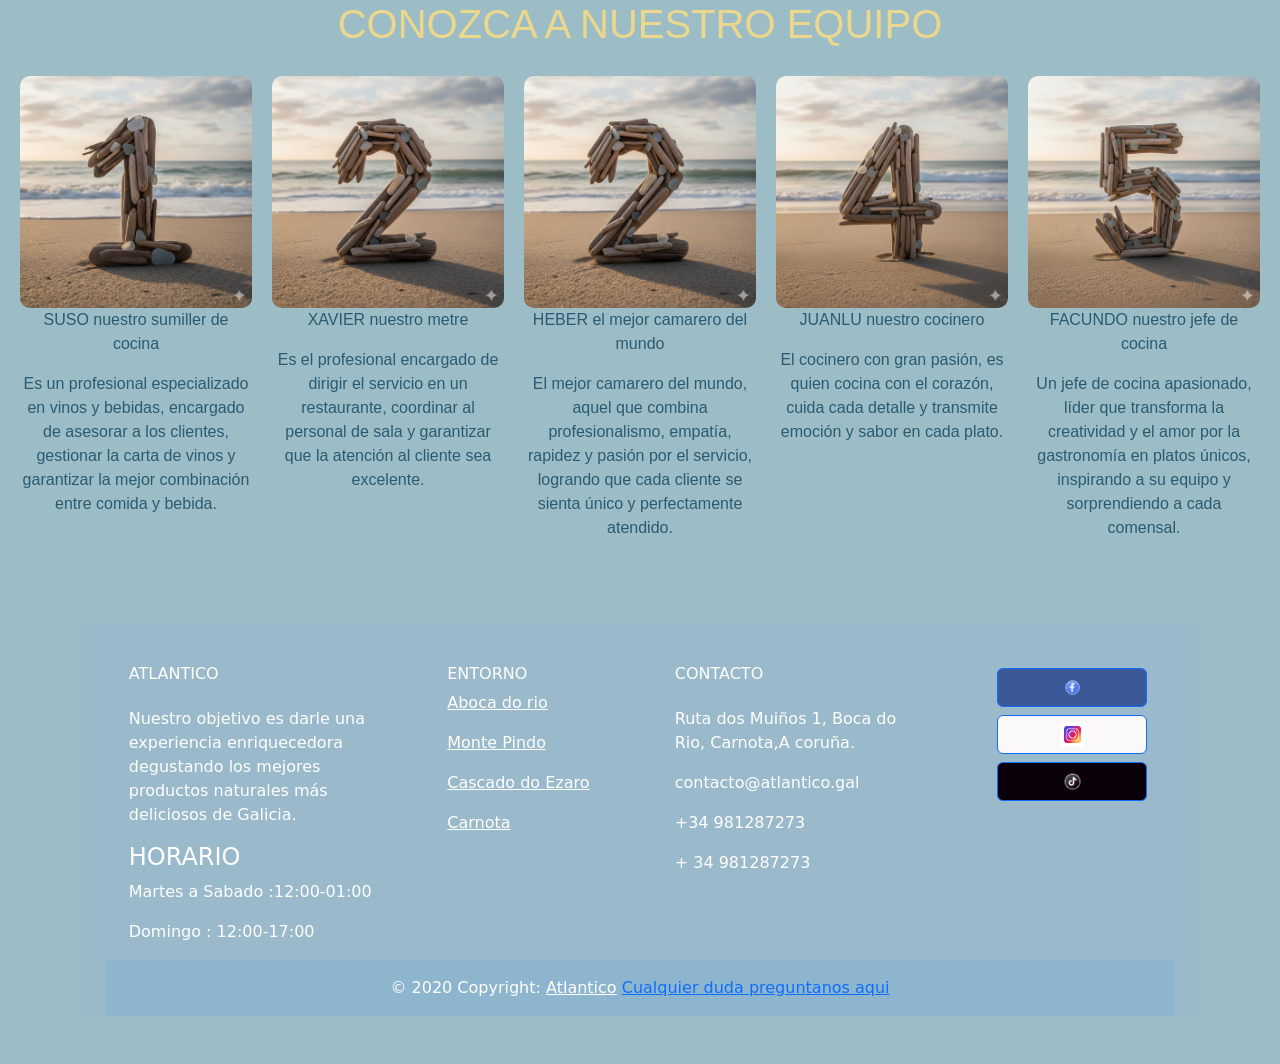
==== aboutUs.html @ 93dc54bc "patch:change name folder css" ====
<!DOCTYPE html>
<html lang="es">

<head>
    <meta charset="UTF-8">
    <meta name="viewport" content="width=device-width, initial-scale=1.0">
    <link href="https://cdn.jsdelivr.net/npm/bootstrap@5.3.8/dist/css/bootstrap.min.css" rel="stylesheet"
        integrity="sha384-sRIl4kxILFvY47J16cr9ZwB07vP4J8+LH7qKQnuqkuIAvNWLzeN8tE5YBujZqJLB" crossorigin="anonymous">
    <link rel="stylesheet" href="css/aboutUs.css">
    <title>Document</title>
</head>

<body>
    <main>
        <h1>CONOZCA A NUESTRO EQUIPO</h1>

        <div class="galeria-grid">
            <div class="suso">
                <img src="css/Gemini_Generated_Image_5oo7qg5oo7qg5oo7.png" alt="Foto 1">
                <p>SUSO nuestro sumiller de cocina</p>
                <p>Es un profesional especializado en vinos y bebidas, encargado de asesorar a los clientes, gestionar la carta de vinos y garantizar la mejor combinación entre comida y bebida.</p>
            </div>
            <div class="xavier">
                <img src="css/Gemini_Generated_Image_nx3ekwnx3ekwnx3e.png" alt="Foto 2">
                <p>XAVIER nuestro metre</p>
                <p>Es el profesional encargado de dirigir el servicio en un restaurante, coordinar al personal de sala y garantizar que la atención al cliente sea excelente.</p>
            </div>
            <div class="heber">
                <img src="css/Gemini_Generated_Image_nx3ekwnx3ekwnx3e.png" alt="Foto 3">
                <p>HEBER el mejor camarero del mundo</p>
                <p>El mejor camarero del mundo, aquel que combina profesionalismo, empatía, rapidez y pasión por el servicio, logrando que cada cliente se sienta único y perfectamente atendido.</p>
            </div>
            <div class="juanlu">
                <img src="css/Gemini_Generated_Image_pfg4xdpfg4xdpfg4.png" alt="Foto 4">
                <p>JUANLU nuestro cocinero</p>
                <p>El cocinero con gran pasión, es quien cocina con el corazón, cuida cada detalle y transmite emoción y sabor en cada plato.</p>
            </div>
            <div class="facundo">
                <img src="css/Gemini_Generated_Image_gfee1ggfee1ggfee.png" alt="Foto 5">
                <p>FACUNDO nuestro jefe de cocina</p>
                <p>Un jefe de cocina apasionado, líder que transforma la creatividad y el amor por la gastronomía en platos únicos, inspirando a su equipo y sorprendiendo a cada comensal.</p>
            </div>
        </div>



    </main>



    <footer>

        <div class="container my-5">

            <footer class="text-center text-lg-start text-white" style="background-color: #9ab9ca">
                <div class="container p-4 pb-0">
                    <section class="">
                        <div class="row">
                            <div class="col-md-3 col-lg-3 col-xl-3 mx-auto mt-3">
                                <h6 class="text-uppercase mb-4 font-weight-bold">
                                    Atlantico
                                </h6>
                                <p>
                                    Nuestro objetivo es darle una experiencia enriquecedora degustando los mejores
                                    productos naturales más deliciosos de Galicia.
                                </p>
                                <h4>HORARIO</h4>
                                <p>Martes a Sabado :12:00-01:00</p>
                                <p>Domingo : 12:00-17:00</p>
                            </div>

                            <div class="col-md-2 col-lg-2 col-xl-2 mx-auto mt-3">
                                <h6 class="entorno">ENTORNO</h6>
                                <p>
                                    <a class="bocaDoRio text-white" role="button"
                                        href="https://www.turismo.gal/recurso/-/detalle/10323/carnota?langId=es_ES&tp=3&ctre=15">Aboca
                                        do rio</a>
                                </p>
                                <p>
                                    <a class="montePindo text-white" role="button"
                                        href="https://es.wikipedia.org/wiki/Monte_Pindo">Monte Pindo</a>
                                </p>
                                <p>
                                    <a class="cascadaDoEzaro text-white" role="button"
                                        href="https://www.tuscasasrurales.com/blog/cascada-de-ezaro/">Cascado do
                                        Ezaro</a>
                                </p>
                                <p>
                                    <a class="carnota text-white" role="button"
                                        href="https://es.wikipedia.org/wiki/Carnota_(La_Coru%C3%B1a)">Carnota</a>

                                </p>

                            </div>

                            <hr class="w-100 clearfix d-md-none" />

                            <hr class="w-100 clearfix d-md-none" />

                            <div class="col-md-4 col-lg-3 col-xl-3 mx-auto mt-3">
                                <h6 class="text-uppercase mb-4 font-weight-bold">Contacto</h6>
                                <p><i class="fas fa-home mr-3"></i>Ruta dos Muiños 1, Boca do Rio, Carnota,A coruña.</p>
                                <p><i class="fas fa-envelope mr-3"></i>contacto@atlantico.gal</p>
                                <p><i class="fas fa-phone mr-3"></i>+34 981287273</p>
                                <p><i class="fas fa-print mr-3"></i> + 34 981287273</p>

                            </div>


                            <div class="col-md-3 col-lg-2 col-xl-2 mx-auto mt-3">
                                <a class="btn btn-primary btn-floating m-1" style="background-color: #3b5998" href=""
                                    role="button"><img src="css/10464408.png" width="20%"></a>

                                <a class="btn btn-primary btn-floating m-1" style="background-color: #faf8f8" href="#!"
                                    role="button"><img src="css/2227.jpg" width="20%"></a>

                                <a class="btn btn-primary btn-floating m-1" style="background-color: #0a000a" href="#!"
                                    role="button"><img src="css/10464230.png" width="20%"></a>

                            </div>
                        </div>

                    </section>



                    <div class="text-center p-3" style="background-color: rgba(89, 167, 219, 0.2)">
                        © 2020 Copyright:
                        <a class="text-white" href="">Atlantico</a>
                        <a href="" class="boton">Cualquier duda preguntanos aqui</a>
                    </div>


            </footer>





            <script src="https://cdn.jsdelivr.net/npm/bootstrap@5.3.8/dist/js/bootstrap.bundle.min.js"
                integrity="sha384-FKyoEForCGlyvwx9Hj09JcYn3nv7wiPVlz7YYwJrWVcXK/BmnVDxM+D2scQbITxI"
                crossorigin="anonymous"></script>


</body>

</html>
---- css/aboutUs.css ----
body {
    background-color: #9CBDC6;
}

.galeria-grid {
    display: grid;
    grid-template-columns: repeat(auto-fit, minmax(180px, 1fr));
    gap: 20px;
    padding: 20px;
}
h1{
    text-align: center;
    color:#ECD88C ;
    font-family:  Arial, sans-serif;
}

.suso {
    text-align: center;
    font-family:  Arial, sans-serif;
    color: #295B72;
}

.suso img {
    width: 100%;
    border-radius: 10px;

}

.xavier {
    text-align: center;
    font-family:  Arial, sans-serif;
    color: #295B72;
}

.xavier img {
    width: 100%;
    border-radius: 10px;
}

.heber {
    text-align: center;
    font-family:  Arial, sans-serif;
    color: #295B72;
}

.heber img {
    width: 100%;
    border-radius: 10px;
}
.juanlu {
    text-align: center;
    font-family:  Arial, sans-serif;
    color: #295B72;
}

.juanlu img {
    width: 100%;
    border-radius: 10px;
}
.facundo {
    text-align: center;
    font-family:  Arial, sans-serif;
    color: #295B72;
}

.facundo img {
    width: 100%;
    border-radius: 10px;
}
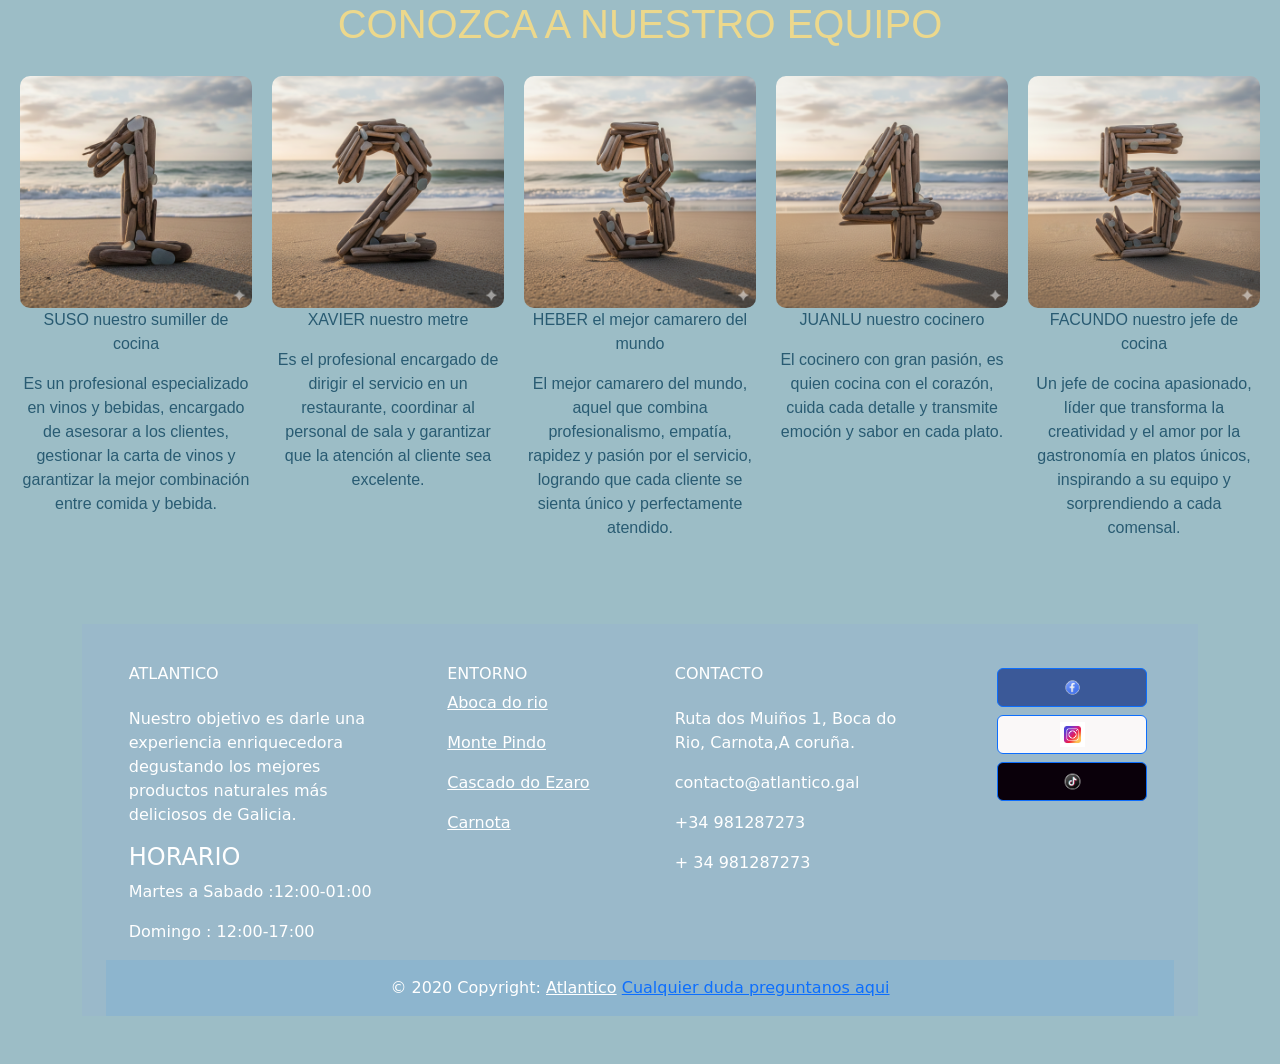
==== commit a6c3b05f: "get:error" ====
--- a/aboutUs.html
+++ b/aboutUs.html
@@ -26,7 +26,7 @@
                 <p>Es el profesional encargado de dirigir el servicio en un restaurante, coordinar al personal de sala y garantizar que la atención al cliente sea excelente.</p>
             </div>
             <div class="heber">
-                <img src="css/Gemini_Generated_Image_nx3ekwnx3ekwnx3e.png" alt="Foto 3">
+                <img src="css/Gemini_Generated_Image_fg3skkfg3skkfg3s.png" alt="Foto 3">
                 <p>HEBER el mejor camarero del mundo</p>
                 <p>El mejor camarero del mundo, aquel que combina profesionalismo, empatía, rapidez y pasión por el servicio, logrando que cada cliente se sienta único y perfectamente atendido.</p>
             </div>
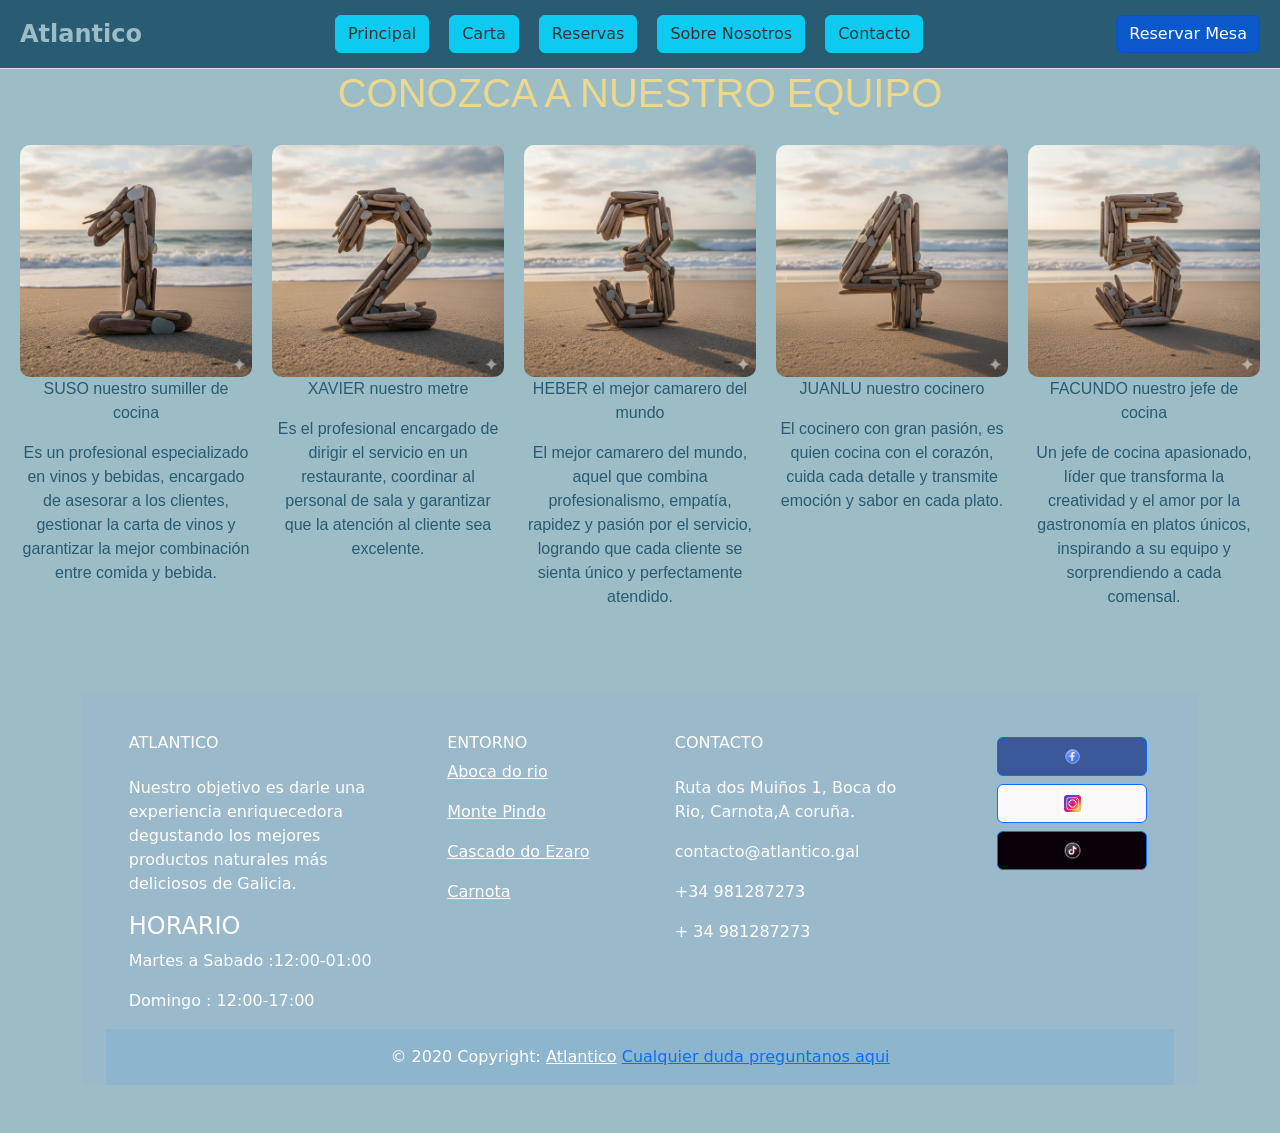
==== commit 41784586: "post:header" ====
--- a/aboutUs.html
+++ b/aboutUs.html
@@ -11,6 +11,29 @@
 </head>
 
 <body>
+
+<header class="header">
+        <nav class="nav">
+            <div class="logo">Atlantico</div>
+            <ul class="menu">
+                <li><a href="../index.html" class="btn btn-info">Principal</a></li>
+                <li><a href="#"class="btn btn-info">Carta</a></li>
+                <li><a href="#"class="btn btn-info">Reservas</a></li>
+                <li><a href="html/aboutUs.html" class="btn btn-info">Sobre Nosotros</a></li>
+                <li><a href="#"class="btn btn-info">Contacto</a></li>
+            </ul>
+            <a class="btn btn-primary active" href="#">Reservar Mesa</a>
+        </nav>
+    </header>
+
+
+
+
+
+
+
+
+
     <main>
         <h1>CONOZCA A NUESTRO EQUIPO</h1>
 
--- a/css/aboutUs.css
+++ b/css/aboutUs.css
@@ -1,6 +1,65 @@
 body {
     background-color: #9CBDC6;
 }
+
+
+.top-bar {
+    background-color: #333;
+    color: white;
+    padding: 5px 20px;
+    display: flex;
+    gap: 20px;
+    font-size: 14px;
+}
+
+.header .nav {
+    display: flex;
+    justify-content: space-between;
+    align-items: center;
+    padding: 15px 20px;
+    background-color: #295B72;
+    border-bottom: 1px solid #ddd;
+}
+
+.logo {
+    font-size: 24px;
+    font-weight: bold;
+    color: #9CBDC6;
+}
+
+.menu {
+    list-style: none;
+    display: flex;
+    gap: 20px;
+    margin: 0;
+    padding: 0;
+}
+
+.menu a {
+    text-decoration: none;
+    color: #333;
+    font-weight: 500;
+}
+
+.menu a:hover {
+    color: #c0392b;
+}
+
+.btn-reserva {
+    padding: 10px 15px;
+    background-color: #c0392b;
+    color: white;
+    text-decoration: none;
+    border-radius: 5px;
+    font-weight: bold;
+}
+
+.btn-reserva:hover {
+    background-color: #a43226;
+}
+
+
+
 
 .galeria-grid {
     display: grid;
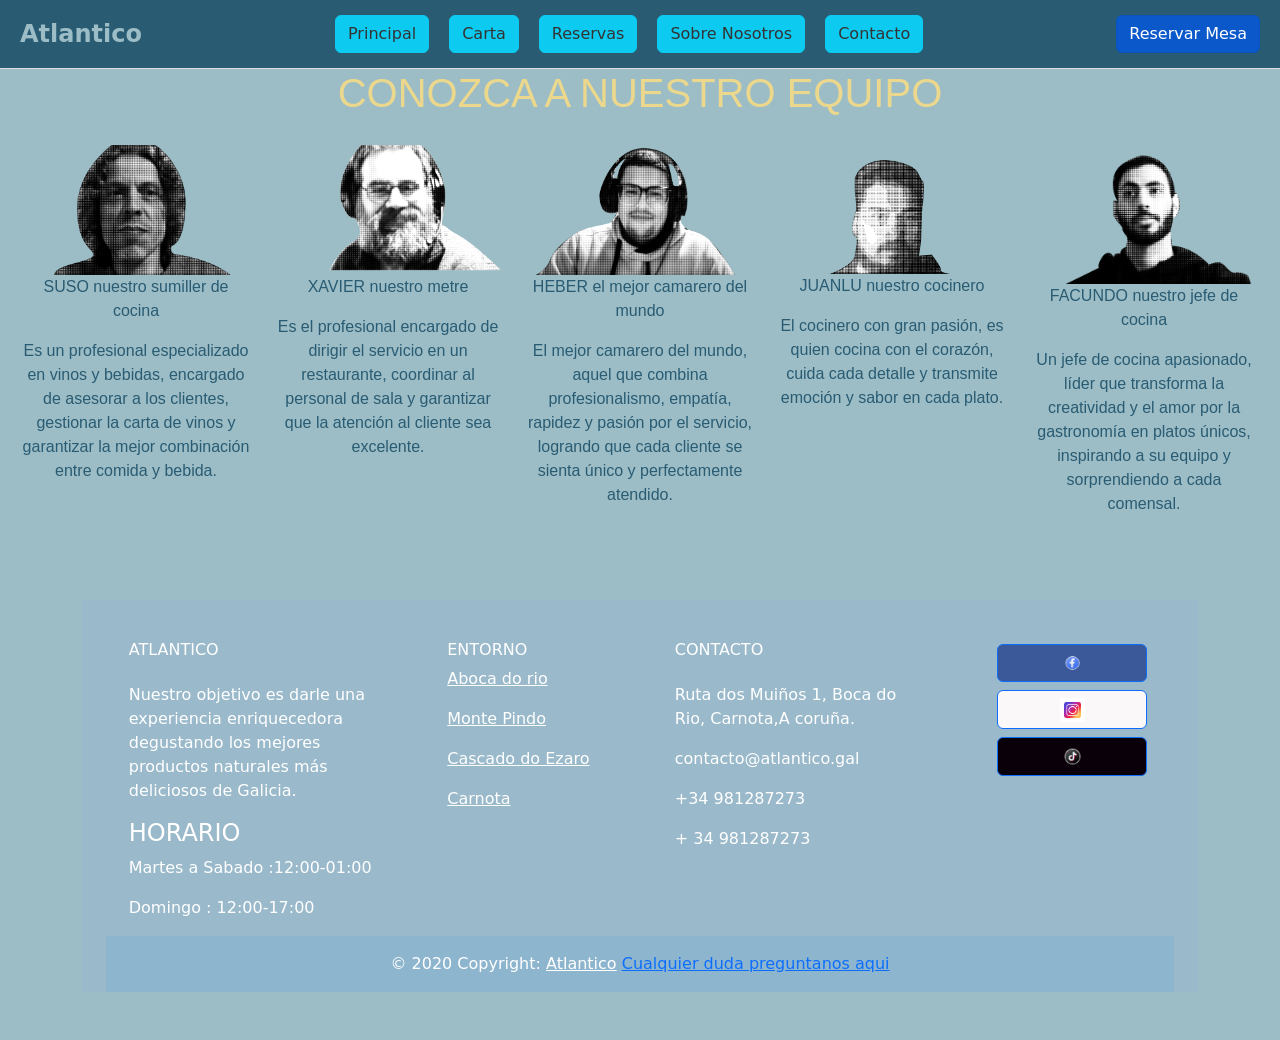
==== commit 71560bac: "patch:add image" ====
--- a/aboutUs.html
+++ b/aboutUs.html
@@ -39,27 +39,27 @@
 
         <div class="galeria-grid">
             <div class="suso">
-                <img src="css/Gemini_Generated_Image_5oo7qg5oo7qg5oo7.png" alt="Foto 1">
+                <img src="css/xuxo.png" alt="Suso nuestro sumiller">
                 <p>SUSO nuestro sumiller de cocina</p>
                 <p>Es un profesional especializado en vinos y bebidas, encargado de asesorar a los clientes, gestionar la carta de vinos y garantizar la mejor combinación entre comida y bebida.</p>
             </div>
             <div class="xavier">
-                <img src="css/Gemini_Generated_Image_nx3ekwnx3ekwnx3e.png" alt="Foto 2">
+                <img src="css/xabier.png" alt="xavier nuestro metre">
                 <p>XAVIER nuestro metre</p>
                 <p>Es el profesional encargado de dirigir el servicio en un restaurante, coordinar al personal de sala y garantizar que la atención al cliente sea excelente.</p>
             </div>
             <div class="heber">
-                <img src="css/Gemini_Generated_Image_fg3skkfg3skkfg3s.png" alt="Foto 3">
+                <img src="css/heber.png" alt="El mejor camarero del mundo">
                 <p>HEBER el mejor camarero del mundo</p>
                 <p>El mejor camarero del mundo, aquel que combina profesionalismo, empatía, rapidez y pasión por el servicio, logrando que cada cliente se sienta único y perfectamente atendido.</p>
             </div>
             <div class="juanlu">
-                <img src="css/Gemini_Generated_Image_pfg4xdpfg4xdpfg4.png" alt="Foto 4">
+                <img src="css/juanLuis.png" alt="Juan Luis nuestro cocinero">
                 <p>JUANLU nuestro cocinero</p>
                 <p>El cocinero con gran pasión, es quien cocina con el corazón, cuida cada detalle y transmite emoción y sabor en cada plato.</p>
             </div>
             <div class="facundo">
-                <img src="css/Gemini_Generated_Image_gfee1ggfee1ggfee.png" alt="Foto 5">
+                <img src="css/facu.png" alt="Facundo nuestro jefe de cocina">
                 <p>FACUNDO nuestro jefe de cocina</p>
                 <p>Un jefe de cocina apasionado, líder que transforma la creatividad y el amor por la gastronomía en platos únicos, inspirando a su equipo y sorprendiendo a cada comensal.</p>
             </div>
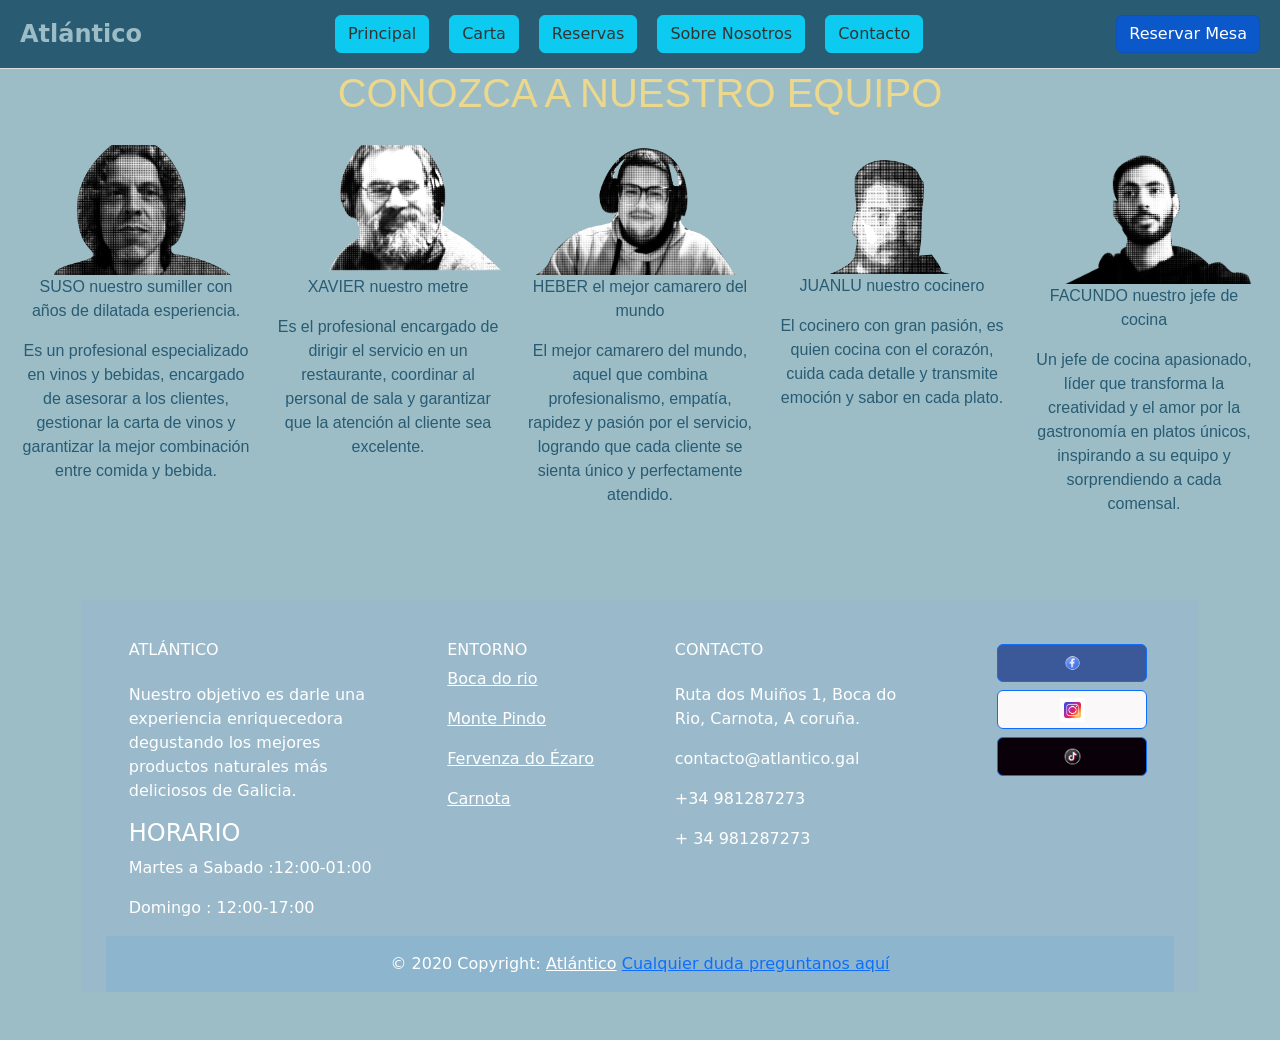
==== commit 95ec7766: "patch:modify words" ====
--- a/aboutUs.html
+++ b/aboutUs.html
@@ -14,7 +14,7 @@
 
 <header class="header">
         <nav class="nav">
-            <div class="logo">Atlantico</div>
+            <div class="logo">Atlántico</div>
             <ul class="menu">
                 <li><a href="../index.html" class="btn btn-info">Principal</a></li>
                 <li><a href="#"class="btn btn-info">Carta</a></li>
@@ -26,21 +26,13 @@
         </nav>
     </header>
 
-
-
-
-
-
-
-
-
     <main>
         <h1>CONOZCA A NUESTRO EQUIPO</h1>
 
         <div class="galeria-grid">
             <div class="suso">
                 <img src="css/xuxo.png" alt="Suso nuestro sumiller">
-                <p>SUSO nuestro sumiller de cocina</p>
+                <p>SUSO nuestro sumiller con años de dilatada esperiencia.</p>
                 <p>Es un profesional especializado en vinos y bebidas, encargado de asesorar a los clientes, gestionar la carta de vinos y garantizar la mejor combinación entre comida y bebida.</p>
             </div>
             <div class="xavier">
@@ -81,7 +73,7 @@
                         <div class="row">
                             <div class="col-md-3 col-lg-3 col-xl-3 mx-auto mt-3">
                                 <h6 class="text-uppercase mb-4 font-weight-bold">
-                                    Atlantico
+                                    Atlántico
                                 </h6>
                                 <p>
                                     Nuestro objetivo es darle una experiencia enriquecedora degustando los mejores
@@ -96,7 +88,7 @@
                                 <h6 class="entorno">ENTORNO</h6>
                                 <p>
                                     <a class="bocaDoRio text-white" role="button"
-                                        href="https://www.turismo.gal/recurso/-/detalle/10323/carnota?langId=es_ES&tp=3&ctre=15">Aboca
+                                        href="https://www.turismo.gal/recurso/-/detalle/10323/carnota?langId=es_ES&tp=3&ctre=15">Boca
                                         do rio</a>
                                 </p>
                                 <p>
@@ -105,8 +97,8 @@
                                 </p>
                                 <p>
                                     <a class="cascadaDoEzaro text-white" role="button"
-                                        href="https://www.tuscasasrurales.com/blog/cascada-de-ezaro/">Cascado do
-                                        Ezaro</a>
+                                        href="https://www.tuscasasrurales.com/blog/cascada-de-ezaro/">Fervenza do
+                                        Ézaro</a>
                                 </p>
                                 <p>
                                     <a class="carnota text-white" role="button"
@@ -122,7 +114,7 @@
 
                             <div class="col-md-4 col-lg-3 col-xl-3 mx-auto mt-3">
                                 <h6 class="text-uppercase mb-4 font-weight-bold">Contacto</h6>
-                                <p><i class="fas fa-home mr-3"></i>Ruta dos Muiños 1, Boca do Rio, Carnota,A coruña.</p>
+                                <p><i class="fas fa-home mr-3"></i>Ruta dos Muiños 1, Boca do Rio, Carnota, A coruña.</p>
                                 <p><i class="fas fa-envelope mr-3"></i>contacto@atlantico.gal</p>
                                 <p><i class="fas fa-phone mr-3"></i>+34 981287273</p>
                                 <p><i class="fas fa-print mr-3"></i> + 34 981287273</p>
@@ -149,8 +141,8 @@
 
                     <div class="text-center p-3" style="background-color: rgba(89, 167, 219, 0.2)">
                         © 2020 Copyright:
-                        <a class="text-white" href="">Atlantico</a>
-                        <a href="" class="boton">Cualquier duda preguntanos aqui</a>
+                        <a class="text-white" href="">Atlántico</a>
+                        <a href="" class="boton">Cualquier duda preguntanos aquí</a>
                     </div>
 
 
